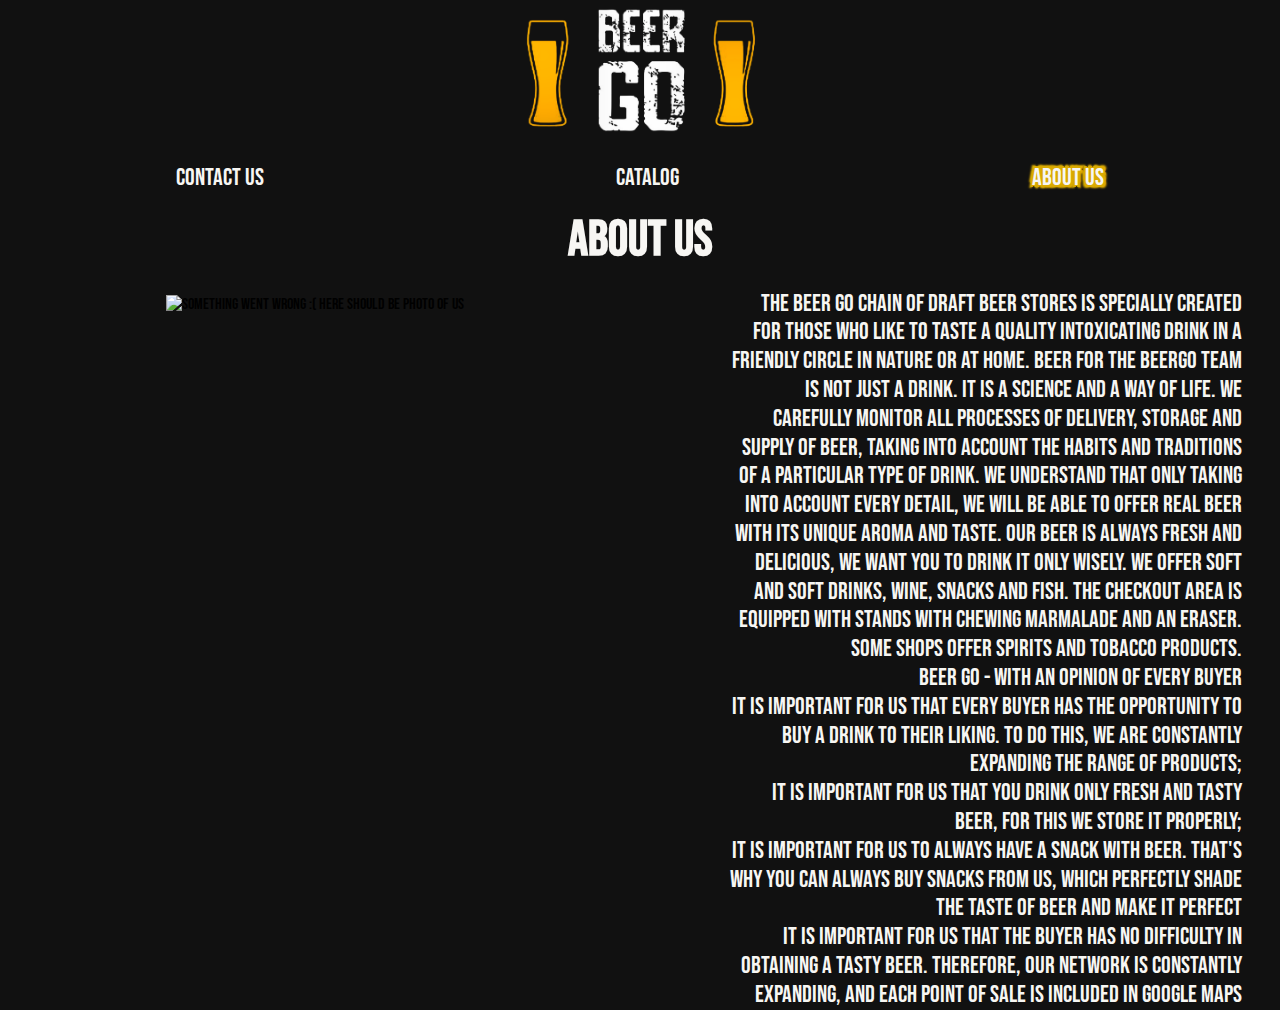
==== beergo-about-us.html @ b1bda32b "hhhh" ====
<!DOCTYPE html>
<html lang="en">
    <head>
        <meta charset="UTF-8">
        <title>About us</title>
        <link rel="stylesheet" href="base.css">
        <link rel="stylesheet" href="beergo-about-us.css">
        <link rel="shortcut icon" href="images/favicon.svg">
        <meta name="description" content="Our main principles of work" />
        <meta name="viewport" content="width=device-width, initial-scale=1.0">
        <link media="print" rel="stylesheet" href="print.css">
        <link rel="stylesheet" type="text/css" media="screen and (max-width:500px)" href="base-mobile.css" />
    </head>
    <body>
    <header>
        <div class="container">
            <div class="top-picture">
                    <div class="header-icon">
                        <img id="headerpicture" src="images/IMG_2230.png" alt="header picture">
                    </div>
                    <nav class="navigation">
                        <div class="menu">
                            <div class="menu-item">
                                <a href="beergo-contacts.html">Contact us</a>
                            </div>
                            <div class="menu-item">
                                <a href="beergo-catalog-beer.html">Catalog</a>
                            </div>
                            <div class="menu-item">
                                <a href="beergo-about-us.html" class="active">About us</a>
                            </div>
                        </div>
                    </nav>
                    <h1> About us </h1>
            </div>
        </div>
    </header>
    <main>
                <div class="about-us">
                    <div class="photo-of-us">

                        <div class="photo2">
                            <img src="images/we/photo_2020.svg" alt="Something went wrong :( Here should be photo of us">
                        </div>
                    </div>
                    <div class="text-about-us">
                        The Beer Go chain of draft beer stores is specially created for those who like to taste a quality intoxicating drink in a friendly circle in nature or at home. Beer for the BeerGo team is not just a drink. It is a science and a way of life. We carefully monitor all processes of delivery, storage and supply of beer, taking into account the habits and traditions of a particular type of drink. We understand that only taking into account every detail, we will be able to offer real beer with its unique aroma and taste.
                        Our beer is always fresh and delicious, we want you to drink it only wisely.
                        We offer soft and soft drinks, wine, snacks and fish. The checkout area is equipped with stands with chewing marmalade and an eraser. Some shops offer spirits and tobacco products.

                        <p>
                       Beer Go - WITH AN OPINION OF EVERY BUYER

                        </p>

                        <p>
                        It is important for us that every buyer has the opportunity to buy a drink to their liking. To do this, we are constantly expanding the range of products;

                        </p>

                        <p> It is important for us that you drink only fresh and tasty beer, for this we store it properly;

                        </p>
                            <p>It is important for us to always have a snack with beer. That's why you can always buy snacks from us, which perfectly shade the taste of beer and make it perfect

                            </p>
                            <p> It is important for us that the buyer has no difficulty in obtaining a tasty beer. Therefore, our network is constantly expanding, and each point of sale is included in Google Maps

                        </p>
                    </div>
                </div>
    </main>
    </body>
</html>
---- base.css ----
@import url('https://fonts.googleapis.com/css2?family=Bebas+Neue&family=Roboto&display=swap');
* {
    font-family: 'Bebas Neue', cursive;
    margin: 0;
    padding: 0;
}

html, body {
    height: 100%;
    background-color: rgba(17,17,17);
}

.container {
    display: flex;
    flex-direction: column;
    width: 100%;
    height: 100%;
    background: rgba(17,17,17);
}

.top-picture {
    background: rgba(17,17,17);
    background-image: url("images/IMG_2475.svg");
    width: 100%;
    height: 200px;
    background-repeat: no-repeat;
    background-position-y: 34%;
    background-position-x: 35%;
}

.header-icon {
    text-align: center;
    margin: 0;
}

.header-icon > img {
    height: 140px;
    object-fit: cover;
}

.menu {
    display: flex;
    flex-direction: row;
    justify-content: space-around;
    height: 65px;
}

.menu-item {
    margin: auto;
}

.active, .menu-item:hover > a {
    /*text-decoration: underline!important;*/
    color: #f7f6f3!important;
    text-shadow: -1px -1px #daaa00, -2px -2px #daaa00, -1px 1px #daaa00, -2px 2px #daaa00, 1px 1px #daaa00, 2px 2px #daaa00, 1px -1px #daaa00, 2px -2px #daaa00, -3px -3px 2px #daaa00, -3px 3px 2px #daaa00, 3px 3px 2px #daaa00, 3px -3px 2px #daaa00;
}

.menu a {
    color: #f7f6f3;
    text-decoration: none;
    font-style: inherit;
    font-size: x-large;
}

.main {
    display: flex;
    flex-direction: row;
    flex-wrap: nowrap;
}
.way-to-contact {
    display: flex;
    flex-direction: row;
    flex-wrap: nowrap;
    justify-content: space-between;
    margin-top: 20px;
    /*align-items: center;*/
}
.map, .contacts {
    height: 37%;
    width: 40%;
    margin-top: 0%;
    font-size: x-large;
    color: #daaa00;
}
.instagram {
    text-decoration: none;
    color: #f7f6f3;
}

h1 {
    font-size: 50px;
    color: #f7f6f3;
    text-align: center;
}
.about-us {
    display: flex;
    flex-direction: row;
    flex-wrap: nowrap;
    justify-content: space-between;
   /* align-items: center;*/

}

/*noinspection ALL*/
.text-about-us {
    height: 30%;
    width: 40%;
    margin-top: 7%;
    font-size: x-large;
    color: #f7f6f3;
     margin-right: 3%;
     line-height: 1.2em;
     text-align: right;
}

.photo-of-us {
    height: 90%;
    width: 30%;
    margin-left: 13%;
    margin-top: 7%;
    overflow: hidden;

}
.photo-of-us img{
    width: 100%;
    height: 100%;
    margin-top: 5px;
    transition: 2s ;
    display: block;
}
.photo-of-us :hover {
    transform: scale(1.2);
}
---- beergo-about-us.css ----
.text-about-us {
    animation-duration: 3s;
    animation-name: slidein;
}

@keyframes slidein {
    from {
        margin-left: 100%;
        /*width: 300%;*/

    }

    to {
        margin-left: 0%;

    }
}
---- print.css ----
.object, .navigation, .sidemenu,.map {
    display: none;
}
---- base-mobile.css ----
@import url('https://fonts.googleapis.com/css2?family=Bebas+Neue&family=Roboto&display=swap');
* {
    font-family: 'Bebas Neue', cursive;
    margin: 0;
    padding: 0;
}

html, body {
    height: 100%;
    background-color: rgba(17,17,17);
}

.container {
    display: flex;
    flex-direction: column;
    width: 100%;
    height: 100%;
    background: rgba(17,17,17);
}

.top-picture {
    background: rgba(17,17,17);
    background-image: url("images/IMG_2475.svg");
    width: 100%;
    height: 110px;
    background-repeat: no-repeat;
    background-position-y: 34%;
    background-position-x: 35%;
}

.header-icon {
    text-align: center;
    margin: 0;
}

.header-icon > img {
    height: 90px;
    object-fit: cover;
}

.menu {
    display: flex;
    flex-direction: row;
    justify-content: space-around;
    height: 6px;
}

.menu-item {
    margin: auto;
}

.active, .menu-item:hover > a {
    /*text-decoration: underline!important;*/
    color: #f7f6f3!important;
    text-shadow: -1px -1px #daaa00, -2px -2px #daaa00, -1px 1px #daaa00, -2px 2px #daaa00, 1px 1px #daaa00, 2px 2px #daaa00, 1px -1px #daaa00, 2px -2px #daaa00, -3px -3px 2px #daaa00, -3px 3px 2px #daaa00, 3px 3px 2px #daaa00, 3px -3px 2px #daaa00;
}

.menu a {
    color: #f7f6f3;
    text-decoration: none;
    font-style: inherit;
    font-size: 20px
}

.main {
    display: flex;
    flex-direction: row;
    flex-wrap: nowrap;
}
.way-to-contact {

    flex-direction: row;
    flex-wrap: nowrap;
    justify-content: space-between;
    margin-top: 20px;
    /*align-items: center;*/
}
.map, .contacts {
    height: 37%;
    width: 40%;
    margin-top: 0%;
    font-size: x-large;
    color: #daaa00;
}
.instagram {
    text-decoration: none;
    color: #f7f6f3;
}

h1 {
    font-size: 30px;
    color: rgba(17,17,17);
    text-align: center;

}
.about-us {
    display: flex;
    flex-direction: row;
    flex-wrap: nowrap;
    justify-content: space-between;
    /* align-items: center;*/

}

.text-about-us {
    height: 30%;
    width: 250%;
    margin-top: 10%;
    font-size: large;
    color: #f7f6f3;
    margin-right: 3%;
    line-height: 1.2em;
    text-align: right;
}

.photo-of-us {
    height: 90%;
    width: 30%;
    margin-left: 13%;
    margin-top: 7%;
    overflow: hidden;

}
.photo-of-us img{
    width: 100%;
    height: 100%;
    margin-top: 5px;
    transition: 2s ;
    display: block;
}
.photo-of-us :hover {
    transform: scale(1.2);
}
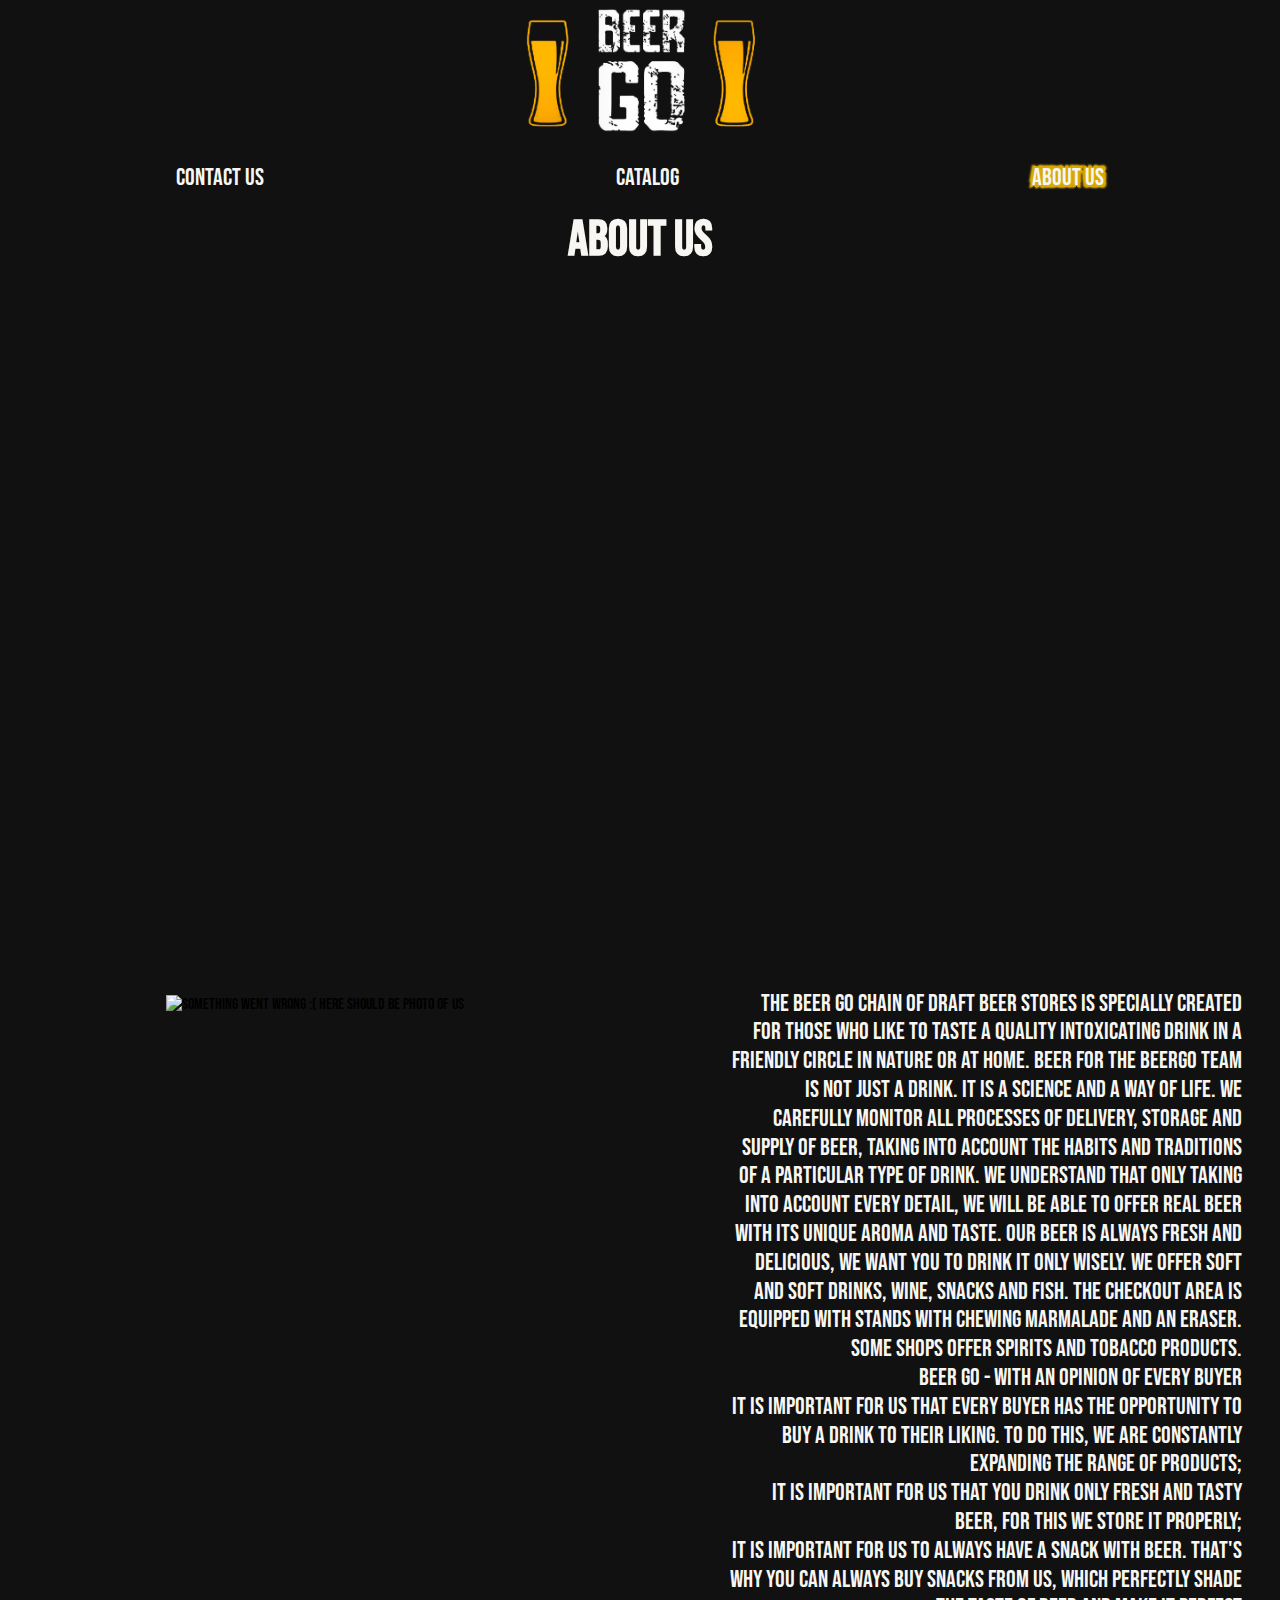
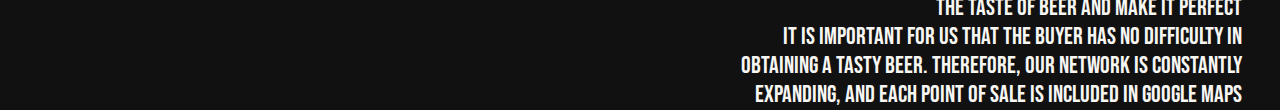
==== commit 8cfdf188: "hhh" ====
--- a/beergo-about-us.html
+++ b/beergo-about-us.html
@@ -9,11 +9,11 @@
         <meta name="description" content="Our main principles of work" />
         <meta name="viewport" content="width=device-width, initial-scale=1.0">
         <link media="print" rel="stylesheet" href="print.css">
-        <link rel="stylesheet" type="text/css" media="screen and (max-width:500px)" href="base-mobile.css" />
+        <link rel="stylesheet" type="text/css" media="screen and (max-width:480px)" href="base-mobile.css" />
     </head>
     <body>
-    <header>
-        <div class="container">
+
+        <header class="container">
             <div class="top-picture">
                     <div class="header-icon">
                         <img id="headerpicture" src="images/IMG_2230.png" alt="header picture">
@@ -33,10 +33,10 @@
                     </nav>
                     <h1> About us </h1>
             </div>
-        </div>
-    </header>
-    <main>
-                <div class="about-us">
+        </header>
+
+
+                <main class="about-us">
                     <div class="photo-of-us">
 
                         <div class="photo2">
@@ -68,7 +68,7 @@
 
                         </p>
                     </div>
-                </div>
-    </main>
+                </main>
+
     </body>
 </html>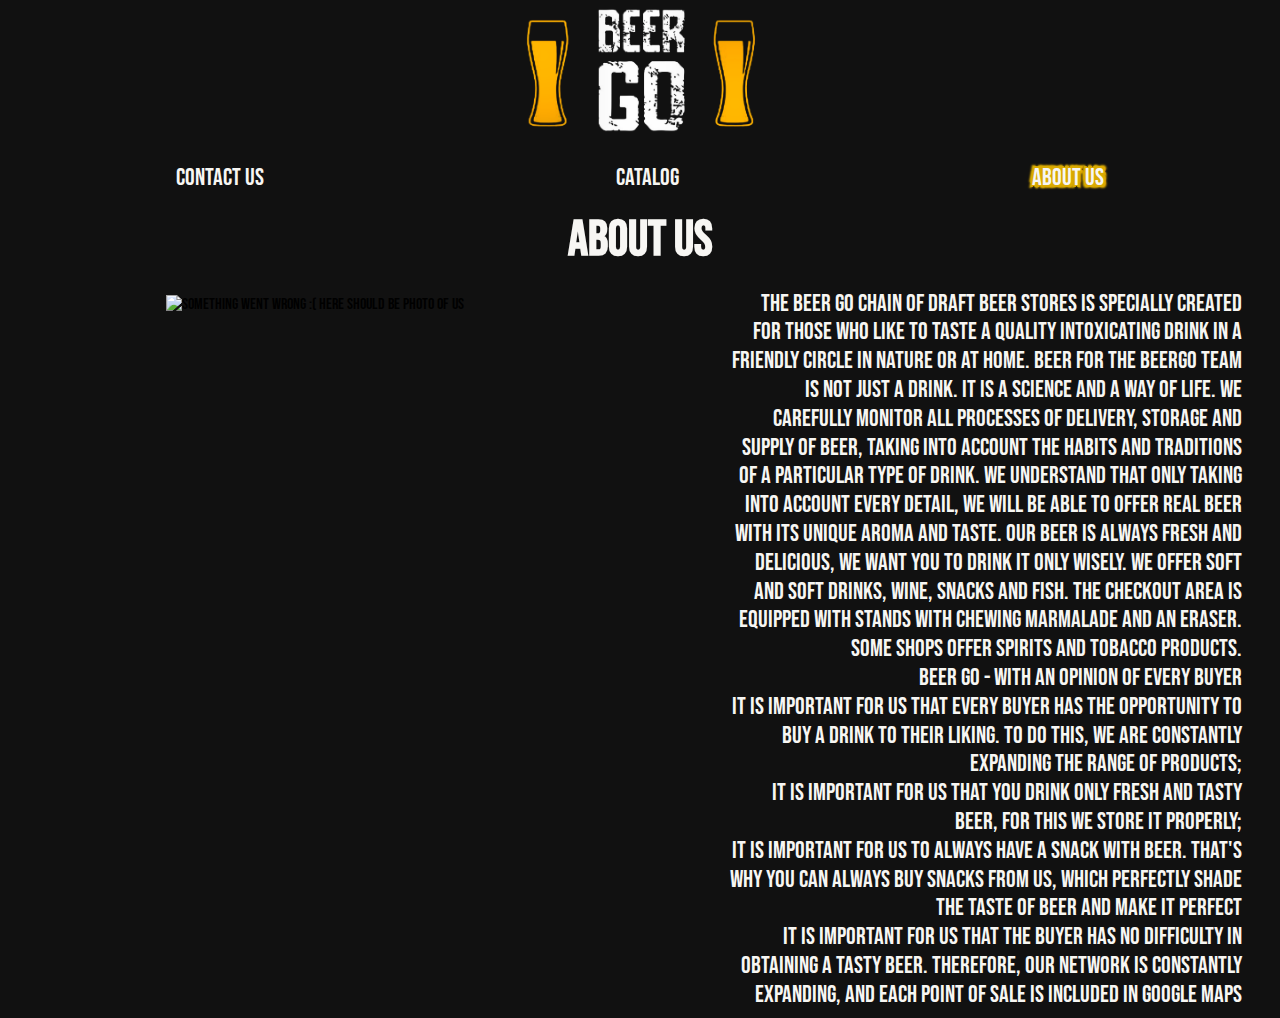
==== commit c61010ae: "hhh" ====
--- a/beergo-about-us.html
+++ b/beergo-about-us.html
@@ -13,8 +13,8 @@
     </head>
     <body>
 
-        <header class="container">
-            <div class="top-picture">
+        <div class="container">
+            <header class="top-picture">
                     <div class="header-icon">
                         <img id="headerpicture" src="images/IMG_2230.png" alt="header picture">
                     </div>
@@ -32,8 +32,8 @@
                         </div>
                     </nav>
                     <h1> About us </h1>
-            </div>
-        </header>
+            </header>
+
 
 
                 <main class="about-us">
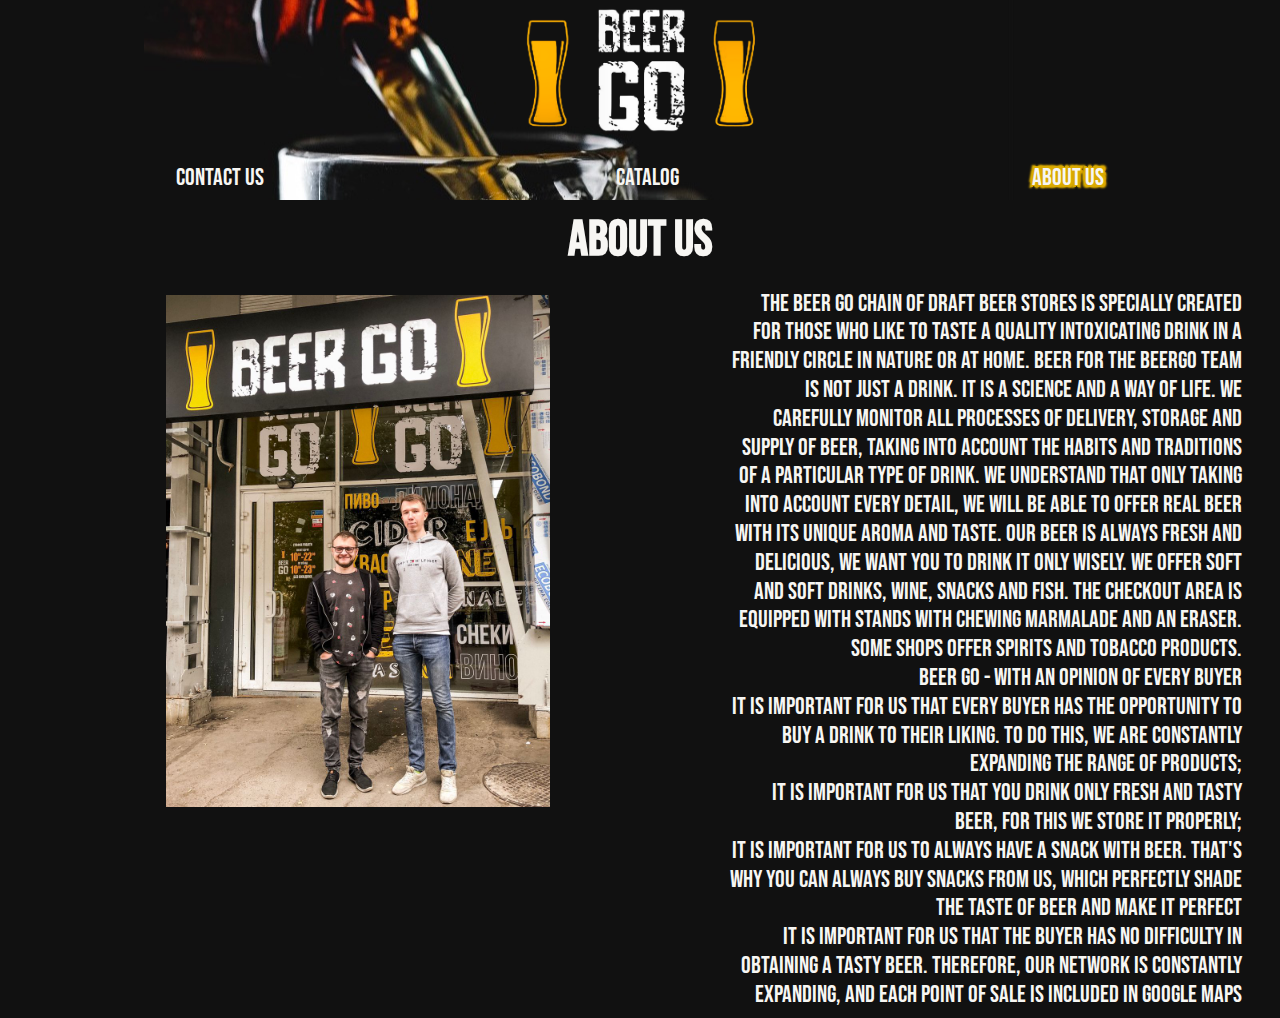
==== commit 8d6dddf6: "jhjjjjj" ====
--- a/beergo-about-us.html
+++ b/beergo-about-us.html
@@ -9,7 +9,7 @@
         <meta name="description" content="Our main principles of work" />
         <meta name="viewport" content="width=device-width, initial-scale=1.0">
         <link media="print" rel="stylesheet" href="print.css">
-        <link rel="stylesheet" type="text/css" media="screen and (max-width:480px)" href="base-mobile.css" />
+        <link rel="stylesheet" type="text/css" media="(max-width:480px)" href="base-mobile.css" />
     </head>
     <body>
 
@@ -33,14 +33,11 @@
                     </nav>
                     <h1> About us </h1>
             </header>
-
-
-
-                <main class="about-us">
+            <main class="about-us">
                     <div class="photo-of-us">
 
                         <div class="photo2">
-                            <img src="images/we/photo_2020.svg" alt="Something went wrong :( Here should be photo of us">
+                            <img src="images/we/photo_2020.jpg" alt="Something went wrong :( Here should be photo of us">
                         </div>
                     </div>
                     <div class="text-about-us">
@@ -68,7 +65,7 @@
 
                         </p>
                     </div>
-                </main>
-
+            </main>
+        </div>
     </body>
 </html>--- a/base.css
+++ b/base.css
@@ -20,7 +20,7 @@
 
 .top-picture {
     background: rgba(17,17,17);
-    background-image: url("images/IMG_2475.svg");
+    background-image: url("images/IMG_2475.jpg");
     width: 100%;
     height: 200px;
     background-repeat: no-repeat;
@@ -78,7 +78,7 @@
 .map, .contacts {
     height: 37%;
     width: 40%;
-    margin-top: 0%;
+    margin-top: 10%;
     font-size: x-large;
     color: #daaa00;
 }
@@ -92,6 +92,8 @@
     color: #f7f6f3;
     text-align: center;
 }
+
+
 .about-us {
     display: flex;
     flex-direction: row;
--- a/base-mobile.css
+++ b/base-mobile.css
@@ -20,7 +20,7 @@
 
 .top-picture {
     background: rgba(17,17,17);
-    background-image: url("images/IMG_2475.svg");
+    background-image: url("images/IMG_2475.jpg");
     width: 100%;
     height: 110px;
     background-repeat: no-repeat;
@@ -69,7 +69,7 @@
 }
 .way-to-contact {
 
-    flex-direction: row;
+    flex-direction: column;
     flex-wrap: nowrap;
     justify-content: space-between;
     margin-top: 20px;
@@ -78,9 +78,11 @@
 .map, .contacts {
     height: 37%;
     width: 40%;
-    margin-top: 0%;
     font-size: x-large;
     color: #daaa00;
+}
+.contacts {
+    margin-top: 150px
 }
 .instagram {
     text-decoration: none;
@@ -91,6 +93,7 @@
     font-size: 30px;
     color: rgba(17,17,17);
     text-align: center;
+    display: none;
 
 }
 .about-us {
@@ -104,11 +107,12 @@
 
 .text-about-us {
     height: 30%;
-    width: 250%;
+    width: 100%;
     margin-top: 10%;
     font-size: large;
     color: #f7f6f3;
     margin-right: 3%;
+    margin-left: 3%;
     line-height: 1.2em;
     text-align: right;
 }
@@ -119,6 +123,7 @@
     margin-left: 13%;
     margin-top: 7%;
     overflow: hidden;
+    display: none;
 
 }
 .photo-of-us img{
